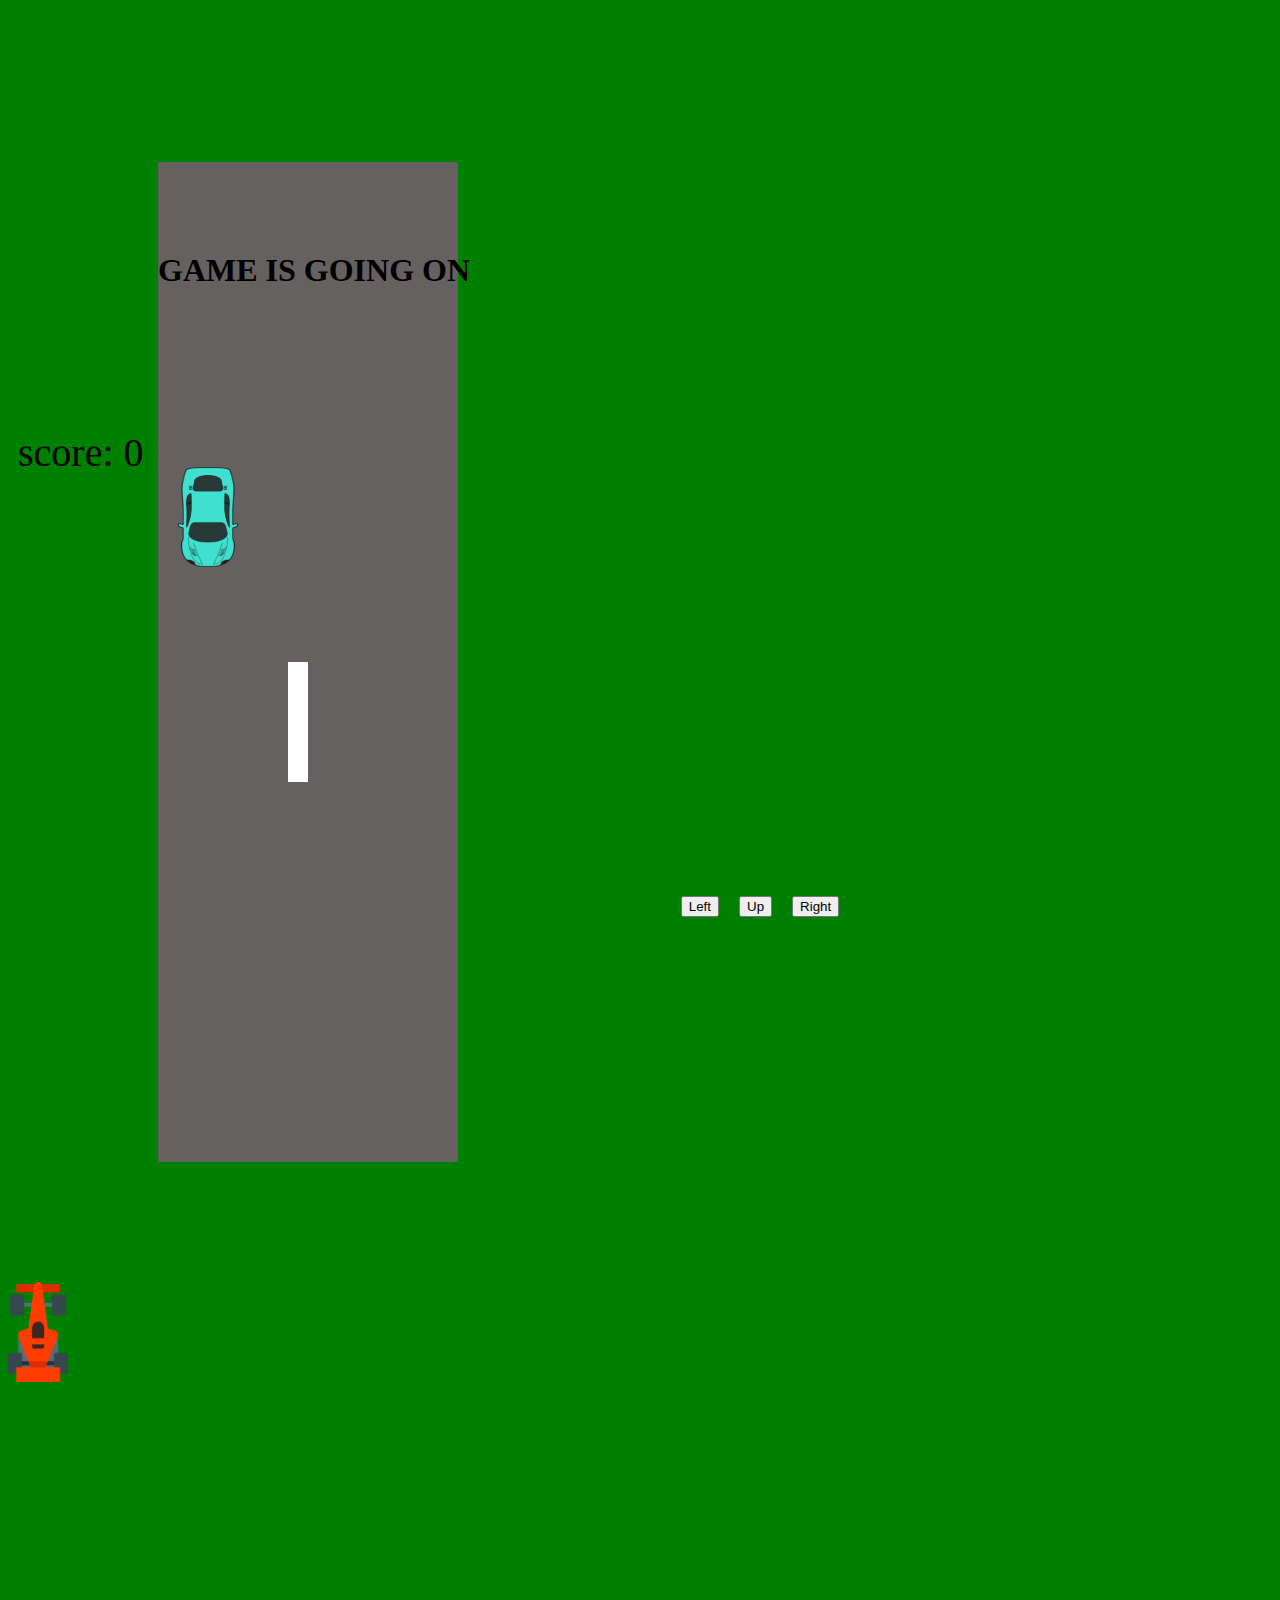
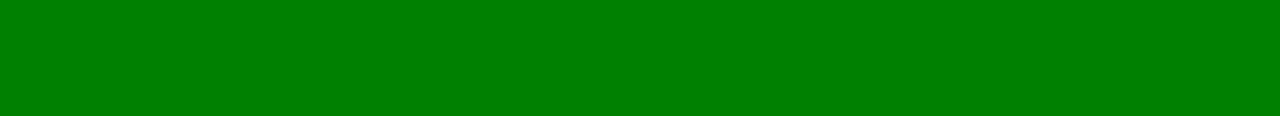
==== index.html @ 954e38f2 "Add files via upload" ====
<!DOCTYPE html>
<html lang="en">

<head>
    <meta charset="UTF-8" />
    <meta http-equiv="X-UA-Compatible" content="IE=edge" />
    <meta name="viewport" content="width=device-width, initial-scale=1.0" />
    <title>car game</title>
    <link rel="stylesheet" href="index.css" />
</head>

<body>
    <canvas id="myCanvas"></canvas>

    <div class="road"></div>
    <div class="road-move1"></div>
    <img class="car" src="./race.png" />

    <div class="controller">
        <button class="left">Left</button>
        <button class="up">Up</button>
        <button class="right">Right</button>
    </div>
    <img class="enemy" src="./blue.png" />
    <h1>GAME IS GOING ON</h1>
    <p>score: <span>0</span></p>
    <script src="index.js"></script>
</body>

</html>
---- index.css ----
body {
    background-color: green;
}

.road {
    height: 1000px;
    width: 300px;
    background-color: rgb(101, 97, 97);
    position: relative;
    left: 150px;
}

.road-move1 {
    height: 120px;
    width: 20px;
    background-color: white;
    position: relative;
    bottom: 500px;
    left: 280px;
    animation: road 4s infinite;
}

.road-move2 {
    height: 120px;
    width: 20px;
    background-color: white;
    position: relative;
    bottom: 500px;
    left: 280px;
    animation: road 4s infinite;
}

.enemy {
    width: 60px;
    height: 100px;
    animation: enemy 10s infinite;
}

.controller {
    display: flex;
    justify-content: center;
    align-items: center;
}

button {
    position: relative;
    margin: 10px;
    bottom: 500px;
    left: 120px;
}

h1 {
    position: relative;
    bottom: 1300px;
    left: 150px;
}

p {
    position: relative;
    top: -1200px;
    left: 10px;
    font-size: 40px;
}

img {
    width: 60px;
    height: 100px;
}

@keyframes road {
    0% {
        left: 280px;
        bottom: 1200px;
    }
    25% {
        left: 280px;
        bottom: 800px;
    }
    50% {
        left: 280px;
        bottom: 400px;
    }
    75% {
        left: 280px;
        bottom: 0px;
    }
    100% {
        left: 280px;
        bottom: -300px;
        background-color: rgba(0, 0, 0, 0);
    }
}
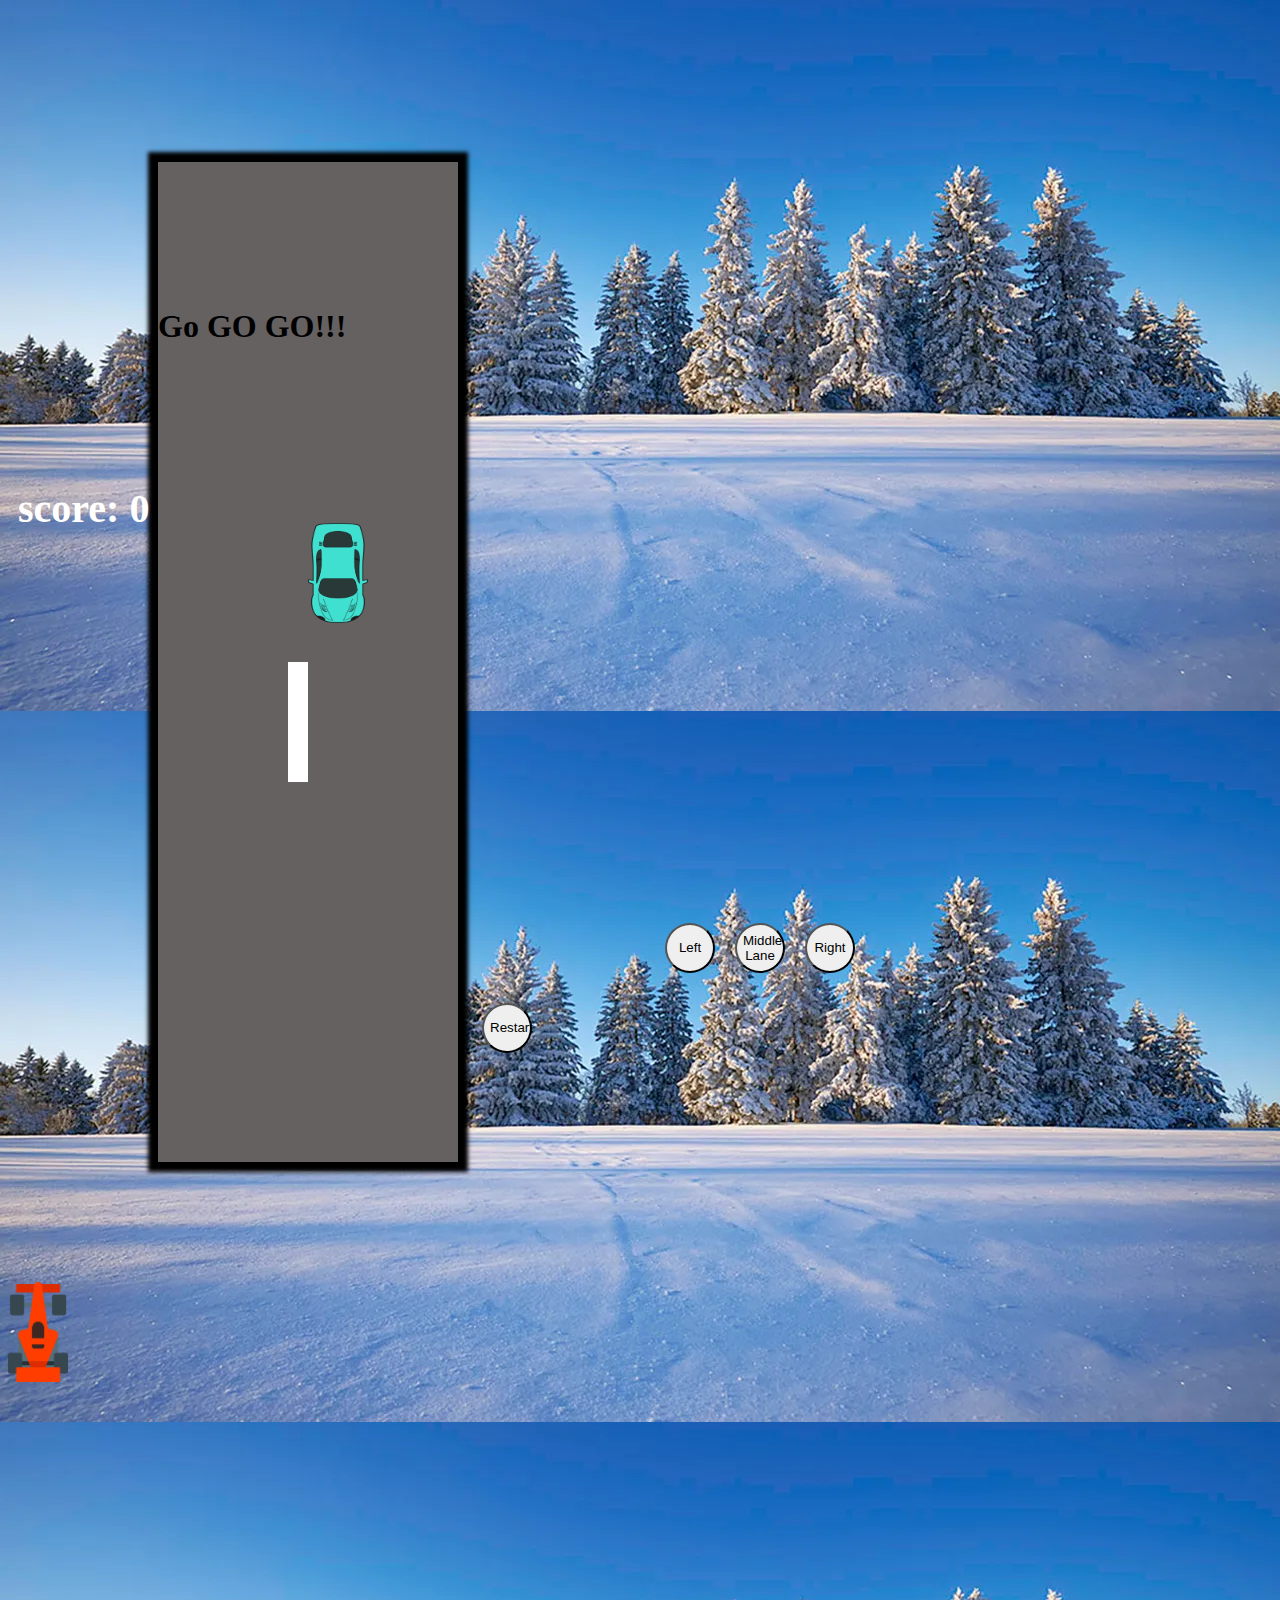
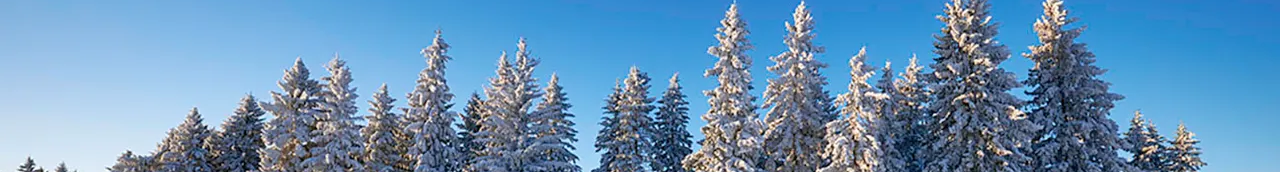
==== commit c9f7eb68: "Add files via upload" ====
--- a/index.html
+++ b/index.html
@@ -15,14 +15,14 @@
     <div class="road"></div>
     <div class="road-move1"></div>
     <img class="car" src="./race.png" />
-
+    <button class="restart">Restart</button>
     <div class="controller">
         <button class="left">Left</button>
-        <button class="up">Up</button>
+        <button class="up">Middle Lane</button>
         <button class="right">Right</button>
     </div>
     <img class="enemy" src="./blue.png" />
-    <h1>GAME IS GOING ON</h1>
+    <h1>Go GO GO!!!</h1>
     <p>score: <span>0</span></p>
     <script src="index.js"></script>
 </body>
--- a/index.css
+++ b/index.css
@@ -1,5 +1,5 @@
 body {
-    background-color: green;
+    background-image: url(./pine-trees-background.webp);
 }
 
 .road {
@@ -8,6 +8,13 @@
     background-color: rgb(101, 97, 97);
     position: relative;
     left: 150px;
+    box-shadow: 0px 0px 4px 10px;
+}
+
+.restart {
+    position: relative;
+    bottom: 350px;
+    left: 400px;
 }
 
 .road-move1 {
@@ -44,9 +51,16 @@
 
 button {
     position: relative;
+    width: 50px;
+    height: 50px;
+    border-radius: 30px;
     margin: 10px;
     bottom: 500px;
     left: 120px;
+}
+
+button:hover {
+    background-color: red;
 }
 
 h1 {
@@ -60,6 +74,8 @@
     top: -1200px;
     left: 10px;
     font-size: 40px;
+    font-weight: bolder;
+    color: white;
 }
 
 img {
